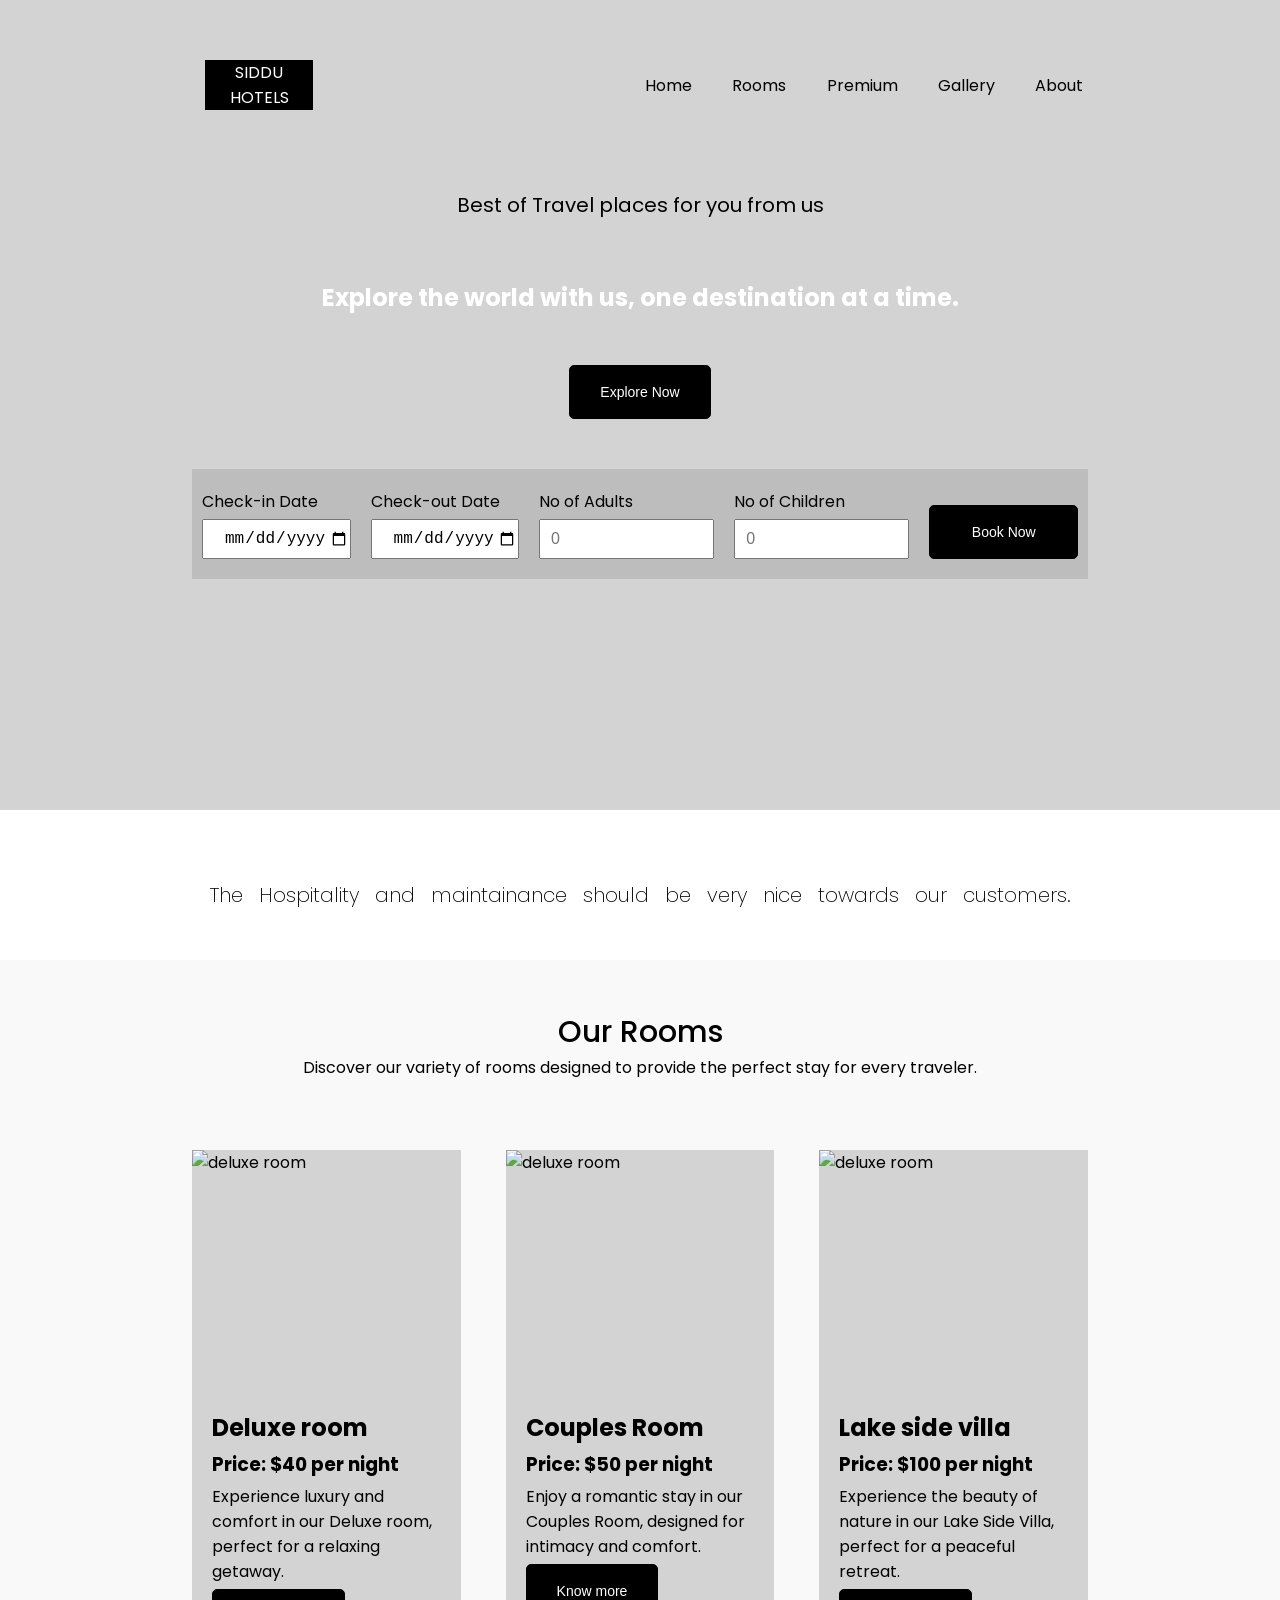
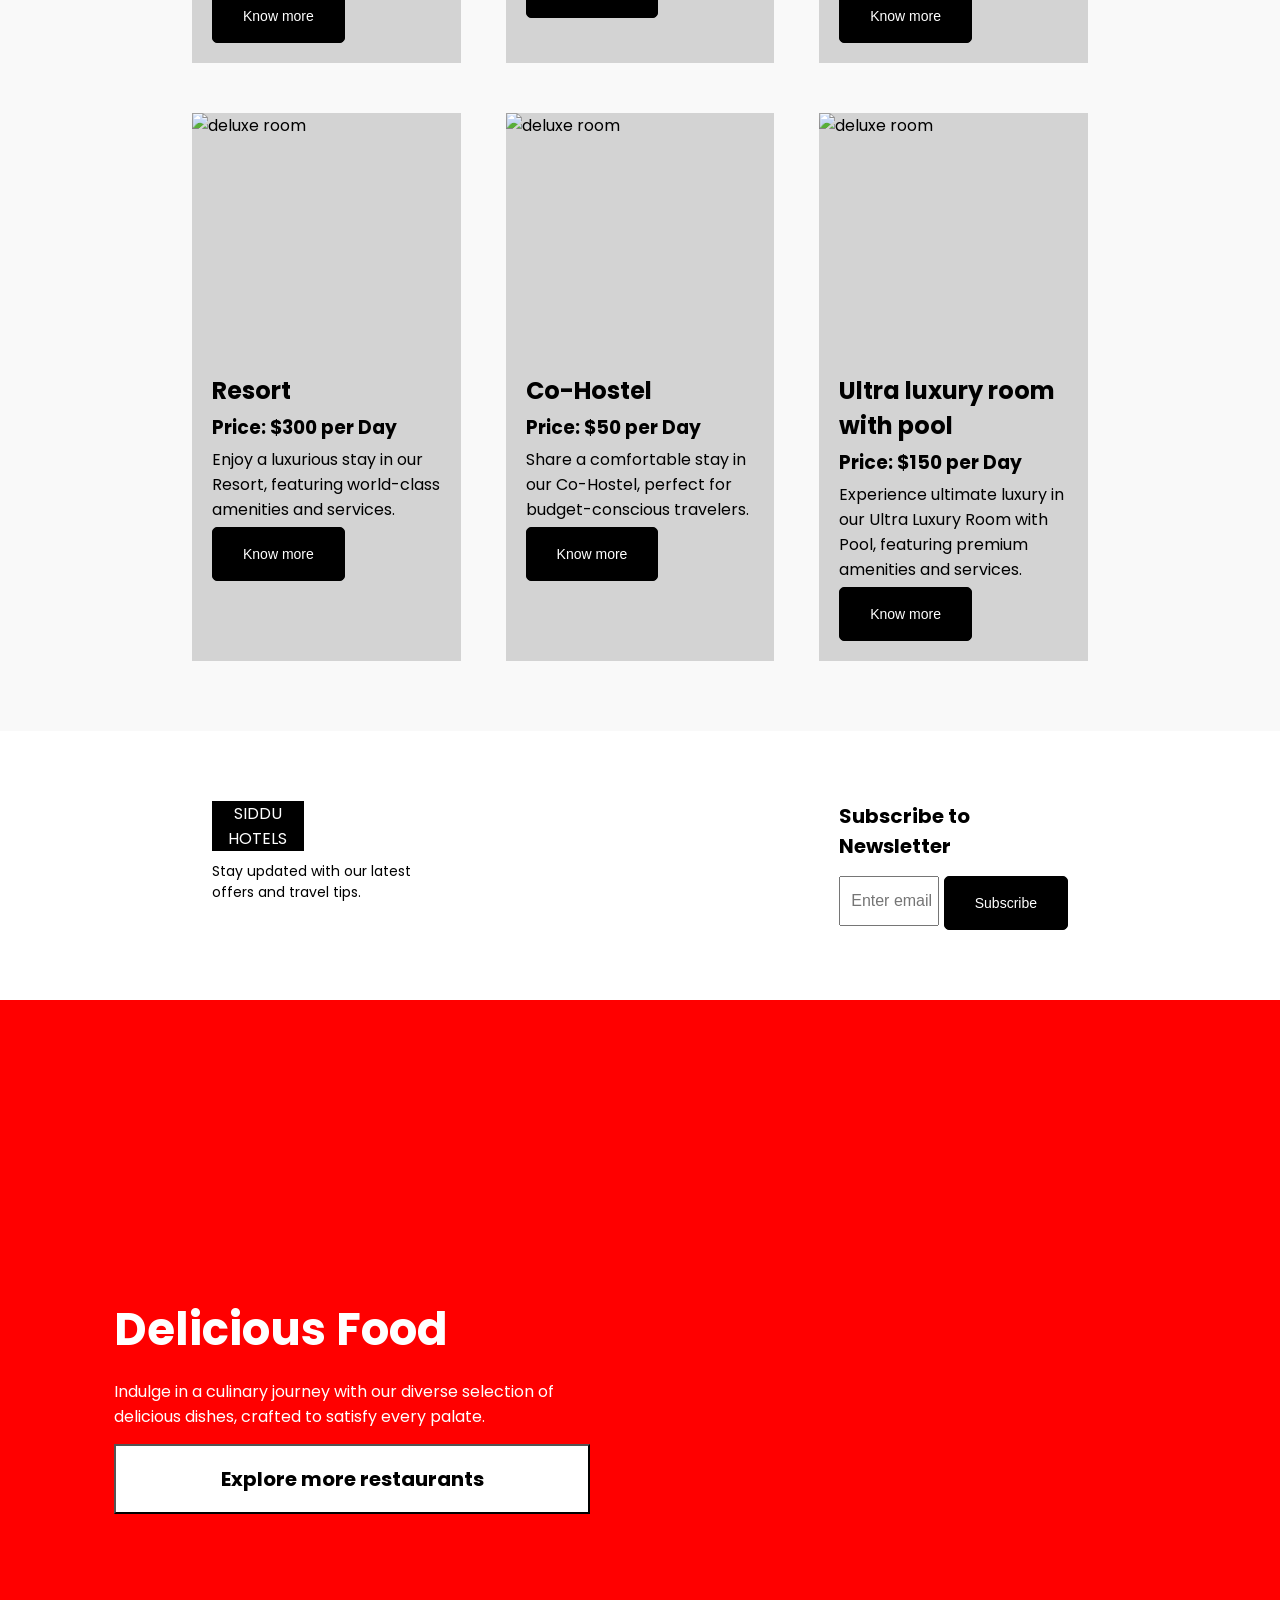
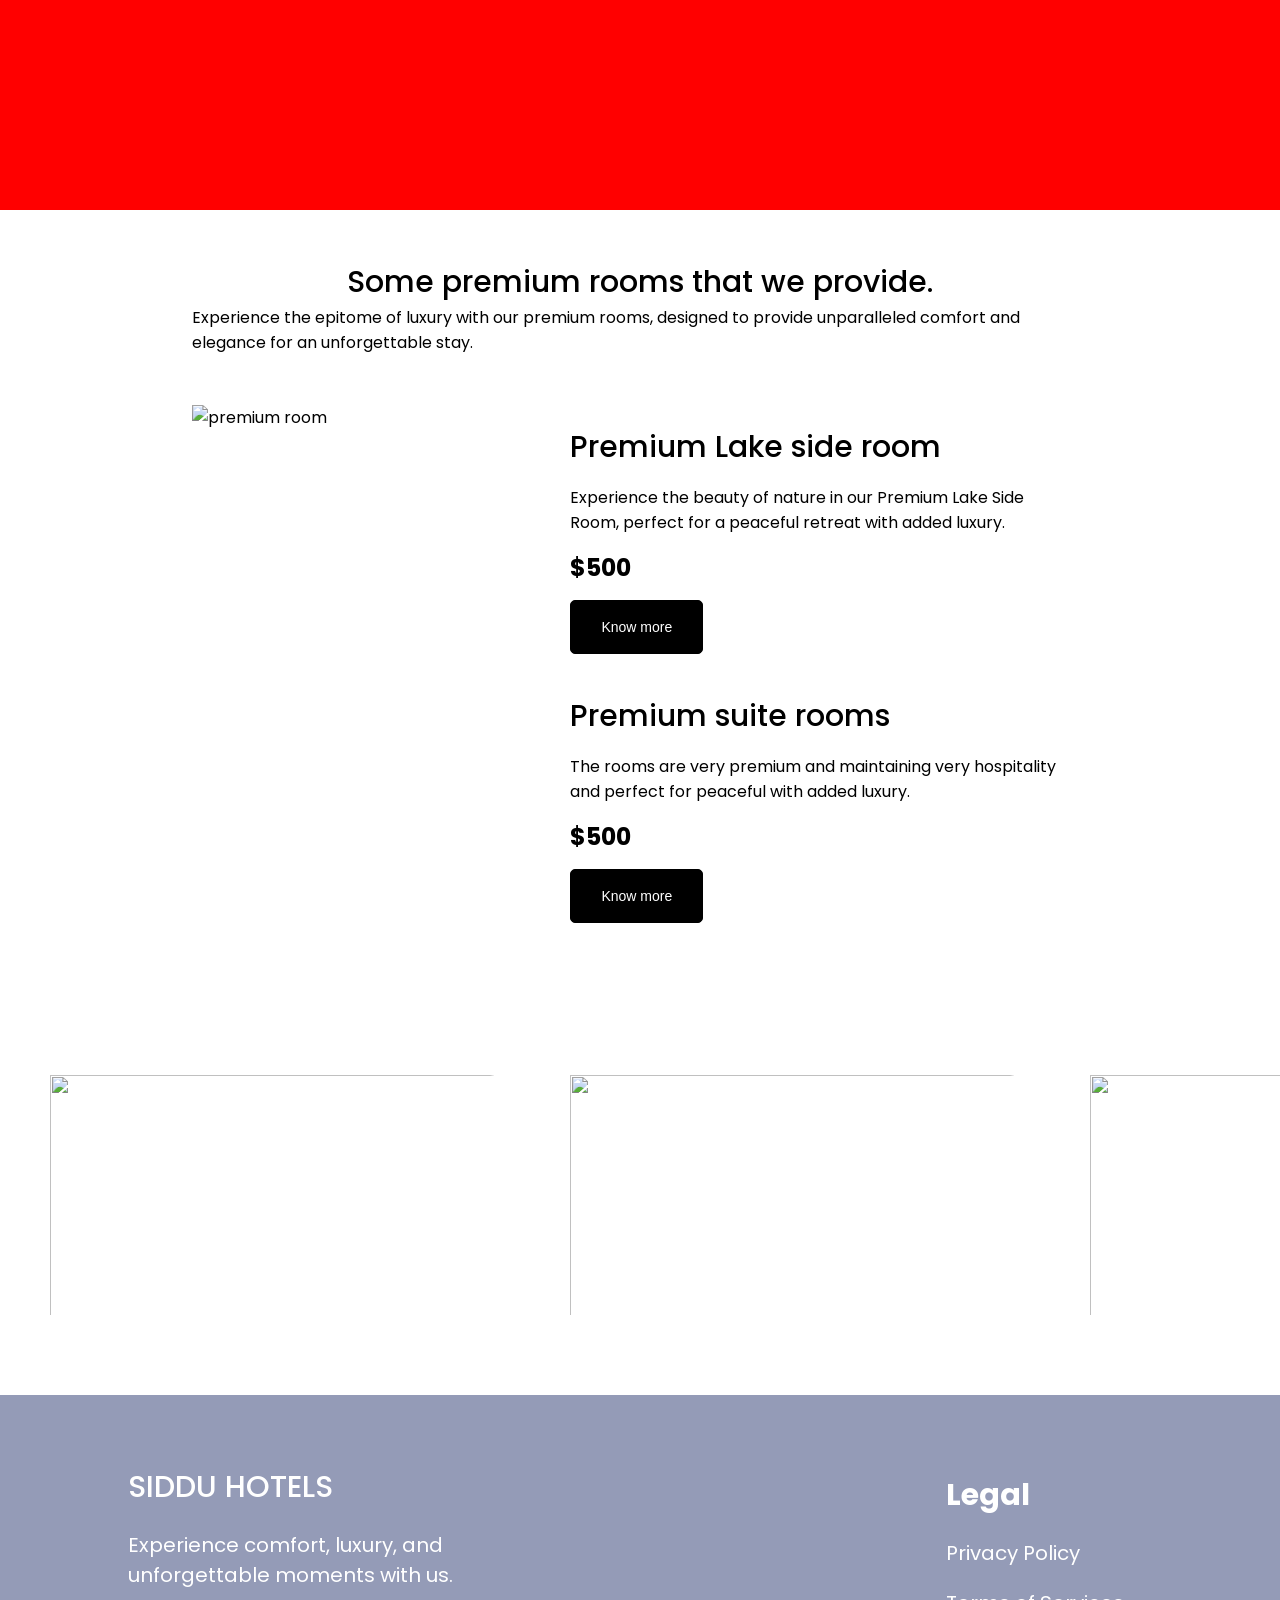
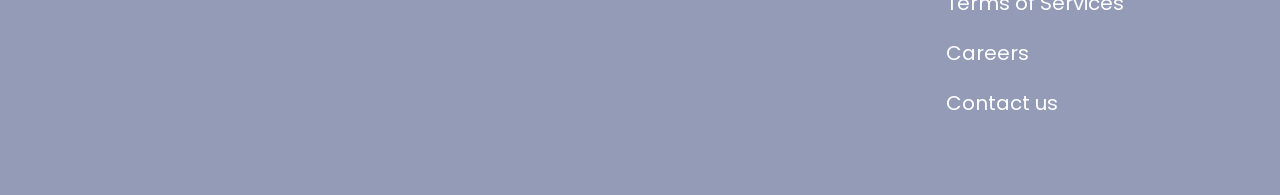
==== index.html @ 13f3d762 "hotel booking website" ====
<!DOCTYPE html>
<html lang="en">
<head>
    <meta charset="UTF-8">
    <meta name="viewport" content="width=device-width, initial-scale=1.0">
    <link rel="stylesheet" href="https://unpkg.com/aos@next/dist/aos.css" />
    <link rel="stylesheet" href="style.css">
    <link rel="stylesheet" href="https://cdnjs.cloudflare.com/ajax/libs/font-awesome/7.0.1/css/all.min.css" integrity="sha512-2SwdPD6INVrV/lHTZbO2nodKhrnDdJK9/kg2XD1r9uGqPo1cUbujc+IYdlYdEErWNu69gVcYgdxlmVmzTWnetw==" crossorigin="anonymous" referrerpolicy="no-referrer" />
    <title>Siddu Travels</title>
</head>
<body>
    <!-- banner area  -->
    <section class="banner">
        <!-- Header Area -->
        <header class="header">

            <div class="logo">
                <p class="logo-text">SIDDU</p>
                <p class="logo-text">HOTELS</p>
            </div>
            <nav class="nav">
                <ul class="nav-links">
                    <li class="nav-link">Home</li>
                    <li class="nav-link">Rooms</li>
                    <li class="nav-link">Premium</li>
                    <li class="nav-link">Gallery</li>
                    <li class="nav-link">About</li>
                </ul>
            </nav>

        </header>
        <!-- Banner Content -->
        <div class="banner-details">

            <div class="badge" data-aos="fade-up" data-aos-duration="1000">
                Best of Travel places for you from us
            </div>

            <h1 class="banner-heading"  data-aos="fade-up" data-aos-duration="1000" >
                Explore the world with us, one destination at a time.
            </h1>

            <button class="btn" data-aos="fade-up" data-aos-duration="1000">Explore Now</button>

            <div class="booking" data-aos="fade-up" data-aos-duration="1000">
                
                <div class="inp">
                    <label for="checkin">Check-in Date</label>
                    <input type="date" id="checkin" name="checkin">
                </div>

                <div class="inp">
                    <label for="checkout">Check-out Date</label>
                    <input type="date" id="checkout" name="checkout">
                </div>
                
                <div class="inp">
                    <label for="adults">No of Adults</label>
                    <input type="number" id="adults" name="adults" placeholder="0">
                </div>

                <div class="inp">
                    <label for="children">No of Children</label>
                    <input type="number" id="children" name="children" placeholder="0">
                </div>

                <div class="inp">
                    <button class="btn">
                        Book Now
                    </button>
                </div>

            </div>

        </div>

    </section>

    <!-- About section  -->

    <section class="about" data-aos="fade-up" data-aos-duration="1000">
        <i class="fa-solid fa-globe icon"></i>
        <p> The Hospitality and maintainance should be very nice towards our customers. </p>
    </section>

    <section class="rooms">

        <h1 class="section-title" data-aos="fade-up" data-aos-duration="1000">Our Rooms</h1>
        <p data-aos="fade-up" data-aos-duration="1000">Discover our variety of rooms designed to provide the perfect stay for every traveler.</p>
    
        <div class="rooms-area">

            <div class="room">
                <div class="room-img" data-aos="fade-up" data-aos-duration="1000">
                    <img class="room-image" src="https://encrypted-tbn0.gstatic.com/images?q=tbn:ANd9GcTF1XBn66RtHW55lMUef0v63sf1AAba9BiySw&s" alt="deluxe room">
                </div>
                <div class="room-details">
                    <h2>Deluxe room</h2>
                    <h3>Price: $40 per night</h3>
                    <p>Experience luxury and comfort in our Deluxe room, perfect for a relaxing getaway.</p>
                    <button class="btn">Know more</button>
                </div>
            </div>

            <div class="room">
                <div class="room-img" data-aos="fade-up" data-aos-duration="1000" >
                    <img class="room-image" src="https://encrypted-tbn0.gstatic.com/images?q=tbn:ANd9GcQd9kGl3tRP4NToluVBrGaXBBMooz8uRmF4cw&s" alt="deluxe room">
                </div>
                <div class="room-details">
                    <h2>Couples Room</h2>
                    <h3>Price: $50 per night</h3>
                    <p>Enjoy a romantic stay in our Couples Room, designed for intimacy and comfort.</p>
                    <button class="btn">Know more</button>
                </div>
            </div>

            <div class="room">
                <div class="room-img" data-aos="fade-up" data-aos-duration="1000">
                    <img class="room-image" src="https://cf.bstatic.com/xdata/images/hotel/max1024x768/589974566.jpg?k=aae5334119327b7b8bda242e7fee72cbdb190465b9ee74444368dd35a75f3619&o=" alt="deluxe room">
                </div>
                <div class="room-details">
                    <h2>Lake side villa</h2>
                    <h3>Price: $100 per night</h3>
                    <p>Experience the beauty of nature in our Lake Side Villa, perfect for a peaceful retreat.</p>
                    <button class="btn">Know more</button>
                </div>
            </div>

            <div class="room">
                <div class="room-img" data-aos="fade-up" data-aos-duration="1000">
                    <img class="room-image" src="https://cf.bstatic.com/xdata/images/hotel/max1024x768/687899435.jpg?k=411e78ecf46e826792cfd04ff1932faeb50892d9db1ea647212239a85c72c580&o=" alt="deluxe room">
                </div>
                <div class="room-details">
                    <h2>Resort</h2>
                    <h3>Price: $300 per Day</h3>
                    <p>Enjoy a luxurious stay in our Resort, featuring world-class amenities and services.</p>
                    <button class="btn">Know more</button>
                </div>
            </div>

            <div class="room">
                <div class="room-img" data-aos="fade-up" data-aos-duration="1000">
                    <img class="room-image" src="https://encrypted-tbn0.gstatic.com/images?q=tbn:ANd9GcRHYMKIutKWANrzGmhzv1EwbnFwGojRrOhRkg&s" alt="deluxe room">
                </div>
                <div class="room-details">
                    <h2>Co-Hostel</h2>
                    <h3>Price: $50 per Day</h3>
                    <p>Share a comfortable stay in our Co-Hostel, perfect for budget-conscious travelers.</p>
                    <button class="btn">Know more</button>
                </div>
            </div>

            <div class="room">
                <div class="room-img" data-aos="fade-up" data-aos-duration="1000">
                    <img class="room-image" src="https://encrypted-tbn0.gstatic.com/images?q=tbn:ANd9GcQtQuZqF63DY5rdCVpat5Dy78xkSY0JNoDQKQ&s" alt="deluxe room">
                </div>
                <div class="room-details">
                    <h2>Ultra luxury room with pool</h2>
                    <h3>Price: $150 per Day</h3>
                    <p>Experience ultimate luxury in our Ultra Luxury Room with Pool, featuring premium amenities and services.</p>
                    <button class="btn">Know more</button>
                </div>
            </div>
        </div>
    </section>

    <!-- subscribe section  -->

    <section class="subscribe" data-aos="fade-up" data-aos-duration="1000">

        <div class="sub-text">
            <div class="logo2">
                <p class="logo-text">SIDDU</p>
                <p class="logo-text">HOTELS</p>
            </div>
            <p class="sub-desc">Stay updated with our latest offers and travel tips.</p>
        </div>

        <div class="sub-area">
            <h2 class="size">Subscribe to Newsletter</h2>
            <div class="sub-form">
            <input type="text" class="sub-inp" placeholder="Enter email">
            <button class="btn">Subscribe</button>
            </div>

        </div>

    </section> 

    <!-- food banner -->

    <section class="food" data-aos="fade-up" data-aos-duration="1000">
            <div class="food-detail">
                <h1 class="section-header">Delicious Food</h1>
                <p>Indulge in a culinary journey with our diverse selection of delicious dishes, crafted to satisfy every palate.</p>
            <button class="food-btn">
                Explore more restaurants
            </button>
            </div>
    </section>

    <!-- premium rooms -->

    <section class="premium" data-aos="fade-up" data-aos-duration="1000">

        <h1 class="section-title">Some premium rooms that we provide.</h1>
        <p>
            Experience the epitome of luxury with our premium rooms, designed to provide unparalleled comfort and elegance for an unforgettable stay.
        </p>
        <div class="prooms-area">

            <div class="prem-img" data-aos="fade-up" data-aos-duration="1000">
                <img class="proom-img" src="https://encrypted-tbn0.gstatic.com/images?q=tbn:ANd9GcSb9_fsT2aFsazm4W4JIiD3W_iQze0Qh7mQ5w&s" alt="premium room">
            </div>
            <div class="proom-boxes" >
                <div class="proom-box" data-aos="fade-up" data-aos-duration="1000">
                    <h1 class="section-title">Premium Lake side room</h1>
                    <p>Experience the beauty of nature in our Premium Lake Side Room, perfect for a peaceful retreat with added luxury.</p>
                    <h2>$500</h2>
                    <button class="btn">Know more</button>
                </div>
                <div class="proom-box" data-aos="fade-up" data-aos-duration="1500">
                    <h1 class="section-title">Premium suite rooms</h1>
                    <p>The rooms are very premium and maintaining very hospitality and perfect for peaceful with added luxury.</p>
                    <h2>$500</h2>
                    <button class="btn">Know more</button>
                </div>
            </div>
        </div>

    </section>

    <!-- Gallery section  -->

    <section class="gallery">
        <div class="marquee">
            <div class="marquee-content" data-aos="fade-up" data-aos-duration="1000">
                <img class="gall-img" src="https://assets.simplotel.com/simplotel/image/upload/w_5000,h_3333/x_0,y_260,w_5000,h_2813,r_0,c_crop,q_80,fl_progressive/w_900,f_auto,c_fit/pride-hotel-pune/Premium_2844e620?1773964800306">
                <img class="gall-img" src="https://assets.simplotel.com/simplotel/image/upload/w_5000,h_3333/x_0,y_260,w_5000,h_2813,r_0,c_crop,q_80,fl_progressive/w_900,f_auto,c_fit/pride-hotel-pune/Premium_Carpet_f604bbee?1773964800068">
                <img class="gall-img" src="https://encrypted-tbn0.gstatic.com/images?q=tbn:ANd9GcQ0rhABkykaPJWJPi-CTkDfndxtcx3VNyGUZQ&s">
                <img class="gall-img" src="https://encrypted-tbn0.gstatic.com/images?q=tbn:ANd9GcRfyDN_mDg8i5W5jkhvU4_UvxErrwGPnKHfQQ&s">
            </div>
        </div>
    </section>

    <!-- Footer section  -->

    <section class="footer">
        <div class="footer-data">
            <p class=section-title>SIDDU HOTELS</p>
            <p>Experience comfort, luxury, and <br>unforgettable moments with us.</p>
            <div class="icons">
                <i class="fa-brands fa-x-twitter" ></i>
                <i class="fa-brands fa-linkedin"></i>
                <i class="fa-brands fa-instagram"></i>
                <i class="fa-brands fa-facebook"></i>
            </div>
        </div>
        <div class="info">
            <h2>Legal</h2>
            <p>Privacy Policy</p>
            <p>Terms of Services</p>
            <p>Careers</p>
            <p>Contact us</p>
        </div>

    </section>

    <script src="https://unpkg.com/aos@next/dist/aos.js"></script>
    <script>
        AOS.init();
    </script>

</body>
</html>
---- style.css ----
@import url('https://fonts.googleapis.com/css2?family=Poppins:wght@300;400;500;600;700&display=swap');

/* font-family: 'Poppins', sans-serif; */

*{
    margin:0px;
    padding:0px;
    box-sizing:border-box;
}
.banner
{
    width:100%;
    height:90vh;
    background-color:lightgrey;
    background-image:url('https://images.pexels.com/photos/221471/pexels-photo-221471.jpeg?cs=srgb&dl=pexels-pixabay-221471.jpg&fm=jpg');
    background-repeat:no-repeat;
    background-size:cover;
    display:flex;
    flex-direction:column;
}
.header
{
    width:100%;
    height:70px;
    /* background-color:red; */
    padding:0px 15%;
    display:flex;
    justify-content:space-between;
    margin-top:50px;
}
.logo
{
    width:15%;
    height:70px;
    /* background-color:green; */
    display:flex;
    flex-direction:column;
    justify-content:center;
    align-items:center;
}
.logo-text
{
    width:80%;
    background-color:black;
    color:white;
    text-align: center;
    font-family: 'Poppins', sans-serif;
}
.nav
{
    width:50%;
    /* background-color:blue; */
    height:70px;
}
.nav-links
{
    width:100%;
    height:70px;
    /* background-color:yellow; */
    list-style-type:none;
    display:flex;
    align-items:center;
    justify-content: space-between;
    font-family: 'Poppins', sans-serif;
}
.nav-link
{
    padding:5px;
    
}
.nav-link:hover
{  
    background-color:black;
    color:lightgrey;
    cursor:pointer;
    transition:0.3s;
}
/* banner-details  */
.banner-details
{
    width:100%;
    /* background-color:white; */
    padding: 20px 15%;
    margin-top:40px;
    display:flex;
    flex-direction:column;
    align-items:center;
    row-gap:50px;

}
.badge
{
    width:max-content;
    padding:10px 20px;
    background-color:lightgrey;
    font-family: 'Poppins', sans-serif;
    font-size:20px;
    border-radius:10px;
}
.banner-heading
{
    font-family: 'Poppins', sans-serif;
    color:white;
    
}
.btn
{
    padding:18px 30px;
    font-size:14px;
    background-color:black;
    color:white;
    border:1px solid black;
    cursor:pointer;
    border-radius:5px;
}
.booking
{
    width:100%;
    padding:20px 10px;
    background-color:rgba(0,0,0,0.1);
    display:flex;
    column-gap:20px;
}
.inp
{
    width:20%;
    /* height:50px; */
    display:flex;
    flex-direction:column;
    font-family: 'Poppins', sans-serif;
    row-gap:5px;
    justify-content:flex-end;
}
input
{
    height:40px;
    text-indent: 10px;
    font-size:16px;
}
.book-btn
{
    padding:10px 30px;
}

/* About css  */
.about
{
    width:100%;
    padding:50px 15%;
    /* background-color:red; */
    font-family: 'Poppins', sans-serif;
    font-size:20px;
    font-weight:200;
    word-spacing:10px;
    display:flex;
    flex-direction:column;
    row-gap:20px;
    align-items:center;
}
.highlight
{
    font-weight:500;
    font-size:25px;
}
.icon
{
    font-size:30px;
    color:#06def5;
}

/* Rooms section */
.rooms
{
    width:100%;
    padding:50px 15%;
    background-color:#f9f9f9;
    display: flex;
    flex-direction:column;
    align-items:center;
    font-family: 'poppins', sans-serif;
}
.section-title
{
    font-size:30px;
    font-weight:500;
}
.rooms-area
{
    width:100%;
    padding:20px 0px;
    /* background-color:red; */
    margin-top:50px;
    display:flex;
    column-gap:5%;
    row-gap:50px;
    flex-wrap:wrap;
}
.room
{
    width:30%;
    background-color:lightgrey;
}
.room-img
{
    height:240px;
    width:100%;
    /* background-color:blue; */
    overflow:hidden;
    background-size:cover;
}
.room-details
{
    /* background-color:green; */
    display:flex;
    flex-direction:column;
    padding:20px;
    row-gap:5px;
    align-items:flex-start;
}
.room-image
{
    width:100%;
    height:100%;
    object-fit:cover;
}

/* subscribe css */
.subscribe
{
    width:100%;
    padding:50px 15%;
    /* background-color:violet; */
    display:flex;
    justify-content:space-between;
}
.sub-text
{
    width:30%;
    padding:20px;
    /* background-color:grey; */
    font-family: 'poppins', sans-serif;
    display:flex;
    flex-direction:column;
    row-gap:10px;
}
.logo2
{
    width:50%;
}
.sub-desc
{
    font-size:14px;
}
.sub-area
{
    width:30%;
    padding:20px;
    /* background-color:yellow; */
    display:flex;
    flex-direction:column;
    justify-content: center;
    font-family: 'poppins', sans-serif;
    row-gap:15px;
}
.size
{
    font-size:20px;
}
.sub-form
{
    display:flex;
    column-gap:5px;
}
.sub-inp
{
    height:50px;
    width:60%;
}

/* Food css */

.food
{
    width:100%;
    height:90vh;
    padding:30px 5%;
    background-color:red;
    background-image:url('https://static.vecteezy.com/system/resources/thumbnails/056/522/402/small/a-beautifully-arranged-dish-features-tender-meat-with-vibrant-vegetables-including-broccoli-and-orange-root-vegetables-surrounded-by-aromatic-steam-rising-from-the-plate-photo.jpeg');
    background-repeat: no-repeat;
    background-size: cover;
    display:flex;
    align-items:center;
}
.food-detail
{
    width:50%;
    padding:50px;
    /* background-color:red; */
    font-family: 'poppins', sans-serif;
    display:flex;
    flex-direction:column;
    color:white;
    row-gap:15px;
}
.food-btn
{
    background-color:white;
    color:black;
    cursor:pointer;
    padding:18px 10px;
    font-size:20px;
    font-weight:bold;
    font-family: 'poppins' , sans-serif;
}
.section-header
{
    font-size:45px;
}

/* premium css */

.premium
{
    width:100%;
    padding:50px 15%;
    font-family: 'poppins', sans-serif;
    /* background-color:red; */
    display:flex;
    flex-direction:column;
    align-items:center;
}
.prooms-area
{
    width:100%;
    height:600px;
    /* background-color:green; */
    margin-top:50px;
    display:flex;
    justify-content:space-between;
}
.prem-img
{
    width:30%;
    height:600px;
    /* background-color:yellow; */
}
.proom-boxes
{
    width:60%;
    height:600px;
    /* background-color:skyblue; */
    display:flex;
    flex-direction:column;
    
}
.proom-img
{
    width:100%;
    height:60%;
}
.proom-box
{
    width:100%;
    padding:20px;
    /* background-color:grey; */
    display:flex;
    flex-direction:column;
    align-items:start;
    row-gap:15px;
}

/* gallery */

.gallery {
    width: 100%;
    overflow: hidden;
    padding: 20px 0;
}

.marquee {
    width: 100%;
    padding:-100%;
    overflow: hidden;
}

.marquee-content {
    display: flex;
    width: max-content;
    gap: 20px;
    animation: scroll 20s linear infinite;
}

.gall-img {
    width: 500px;
    height: 300px;
    object-fit: cover;
    border-radius: 10px;
    padding-left:50px;
    padding-bottom:60px;
}

/* Perfect smooth scroll */
@keyframes scroll {
    0% {
        transform: translateX(0);
    }
    100% {
        transform: translateX(-100%);
    }
}

/* footer css */
.footer
{
    display:flex;
    background-color:#949bb7;
}

.footer-data
{
    width:70%;   /* fixed */
    height:400px;
    padding:70px 10%;
    font-family: 'poppins', sans-serif;
    font-size:20px;
    color:white;
    display:flex;
    flex-direction:column;
    row-gap:20px;
}

.icons
{
    display:flex;
    column-gap:30px;
    font-size:30px;
}

.info
{
    color:white;
    /* background-color:red; */
    width:30%;
    padding:50px 50px;   /* fixed */
    display:flex;
    flex-direction:column;
    justify-content:center;
    align-items:flex-start;
    row-gap:20px;
    font-size:20px;
    font-family: 'poppins',sans-serif;
}
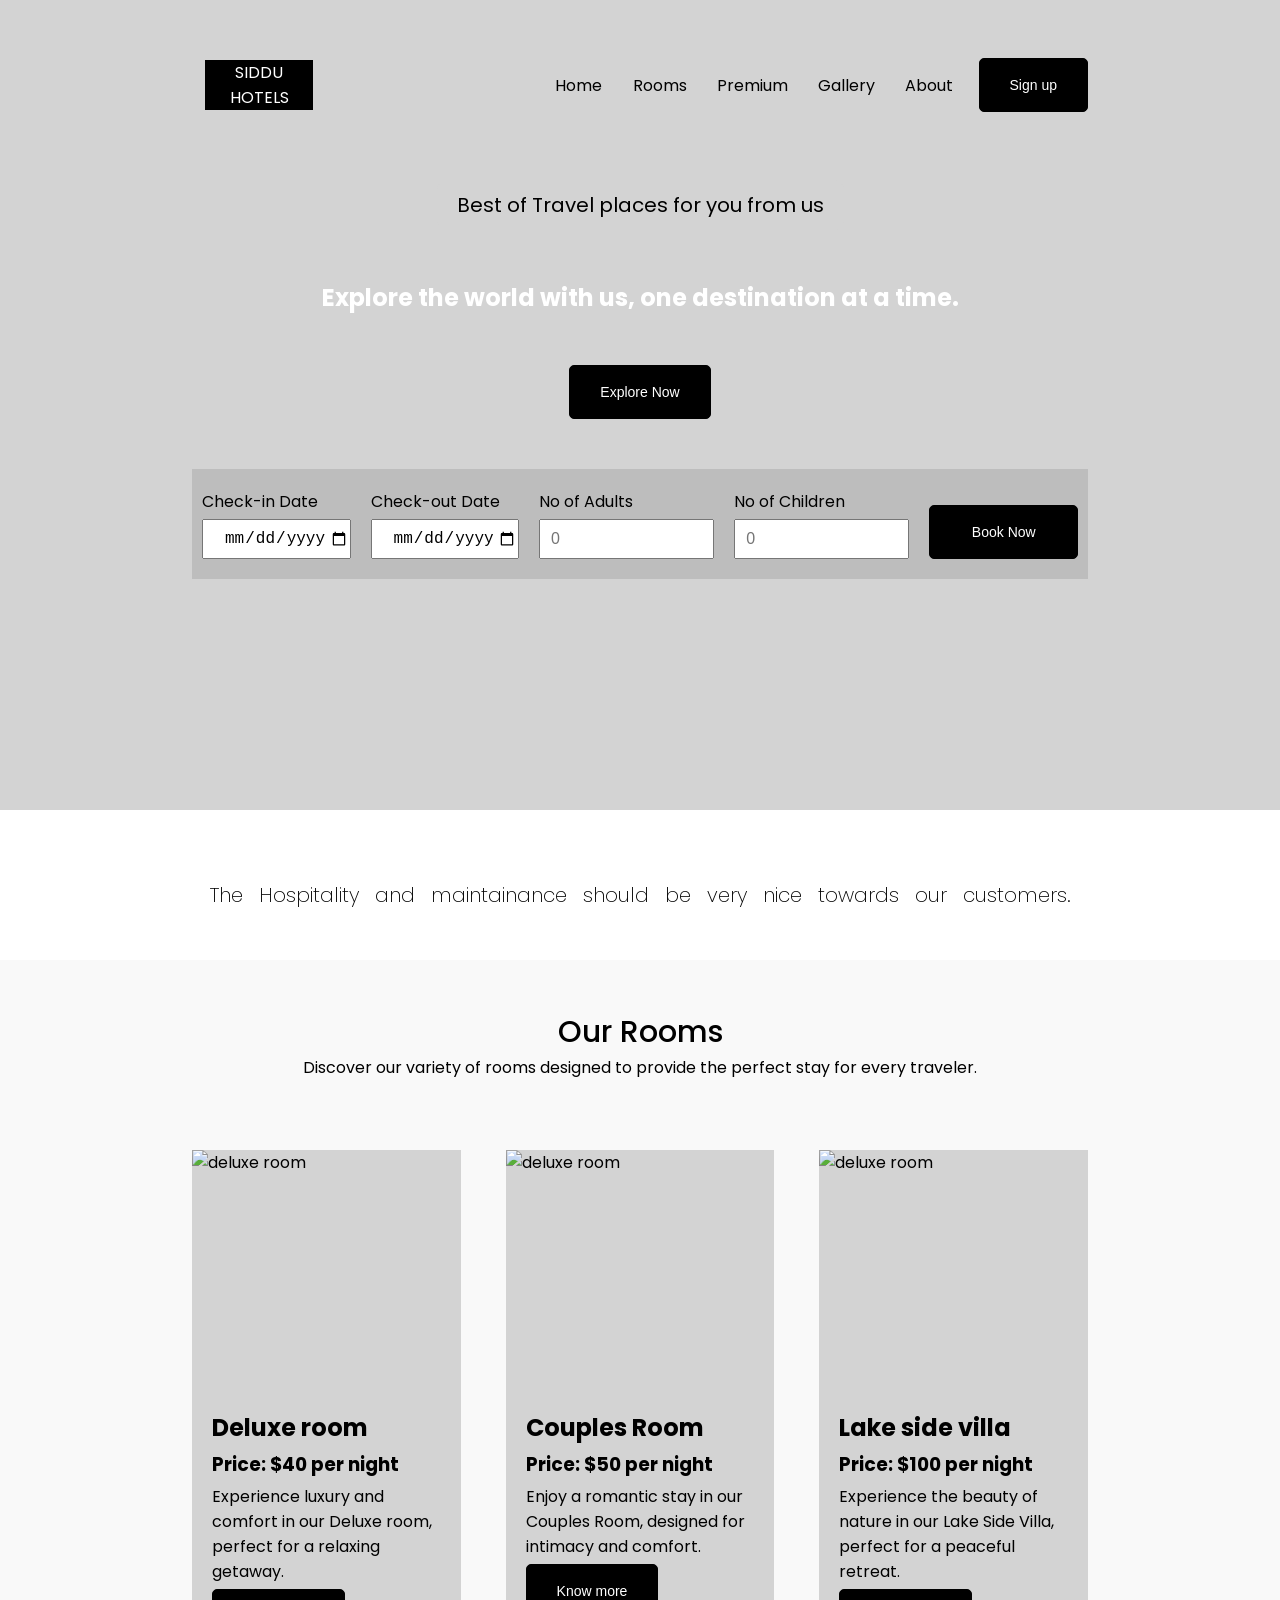
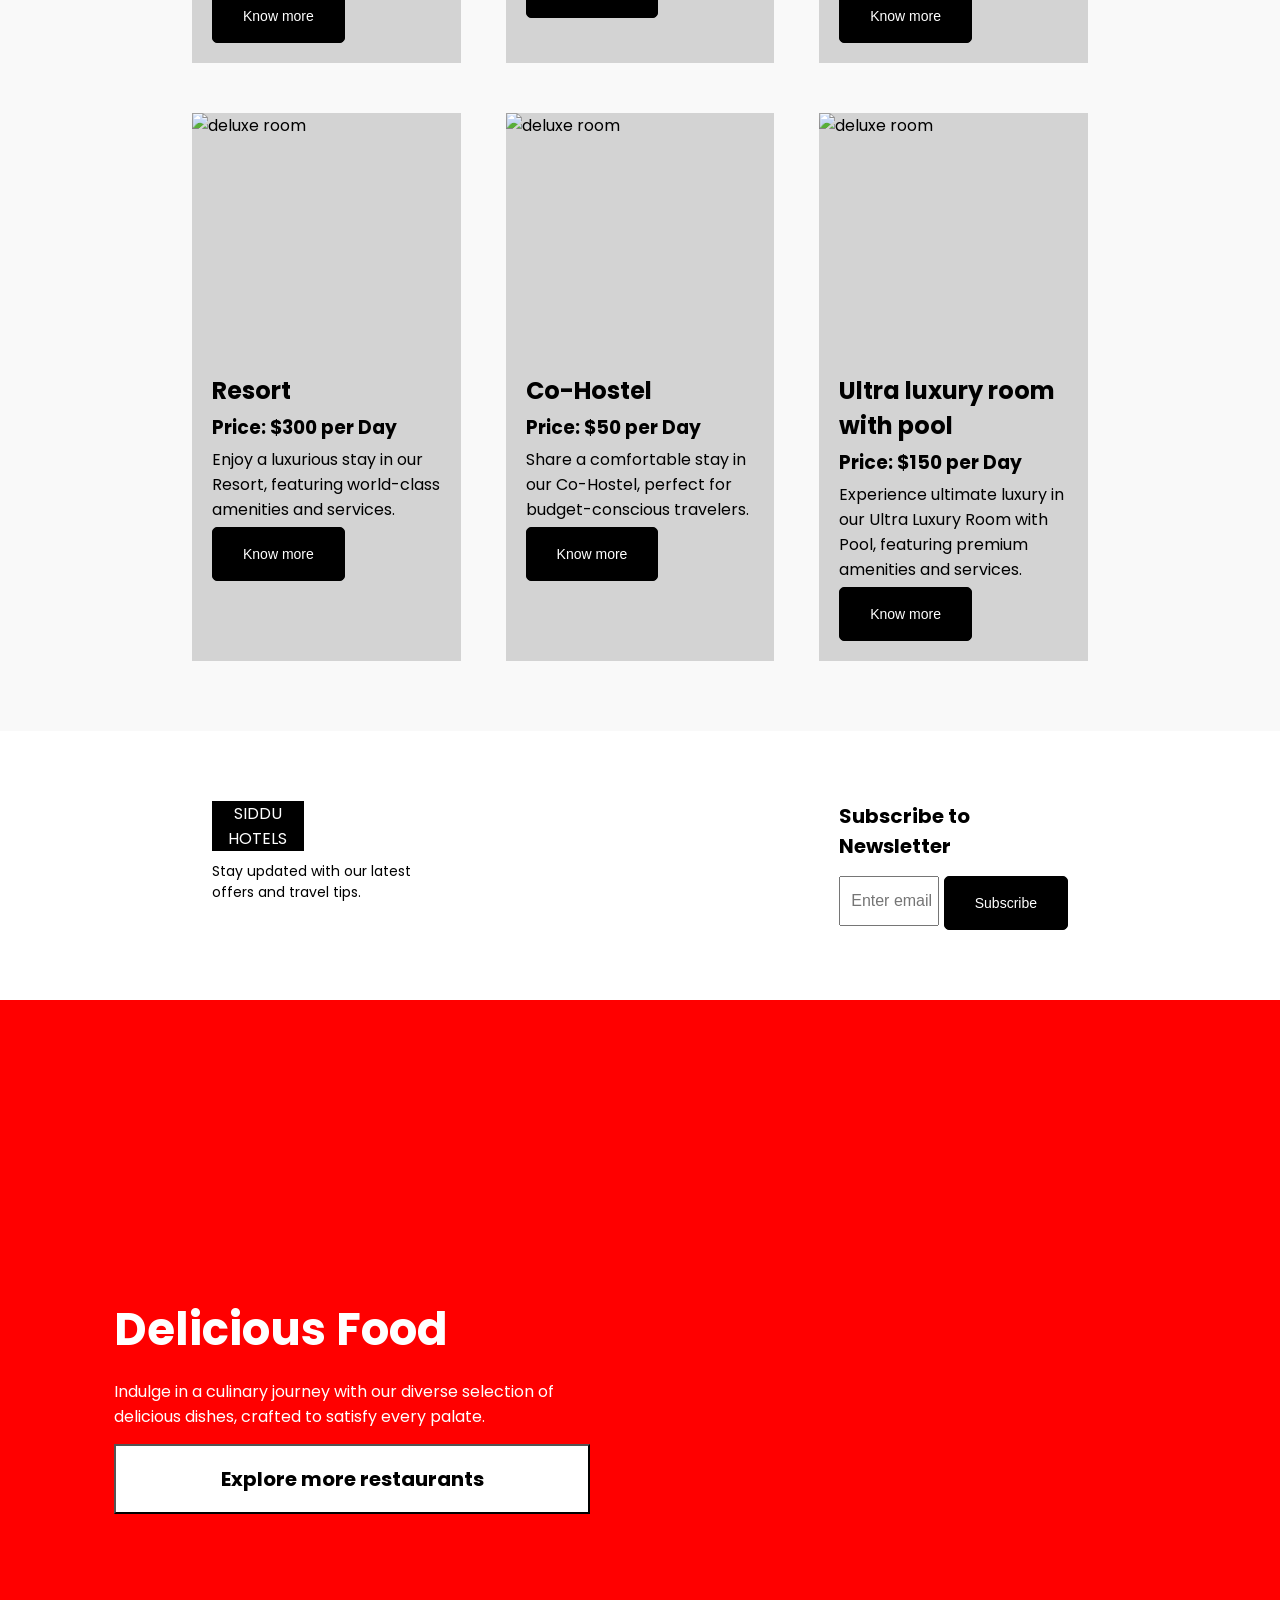
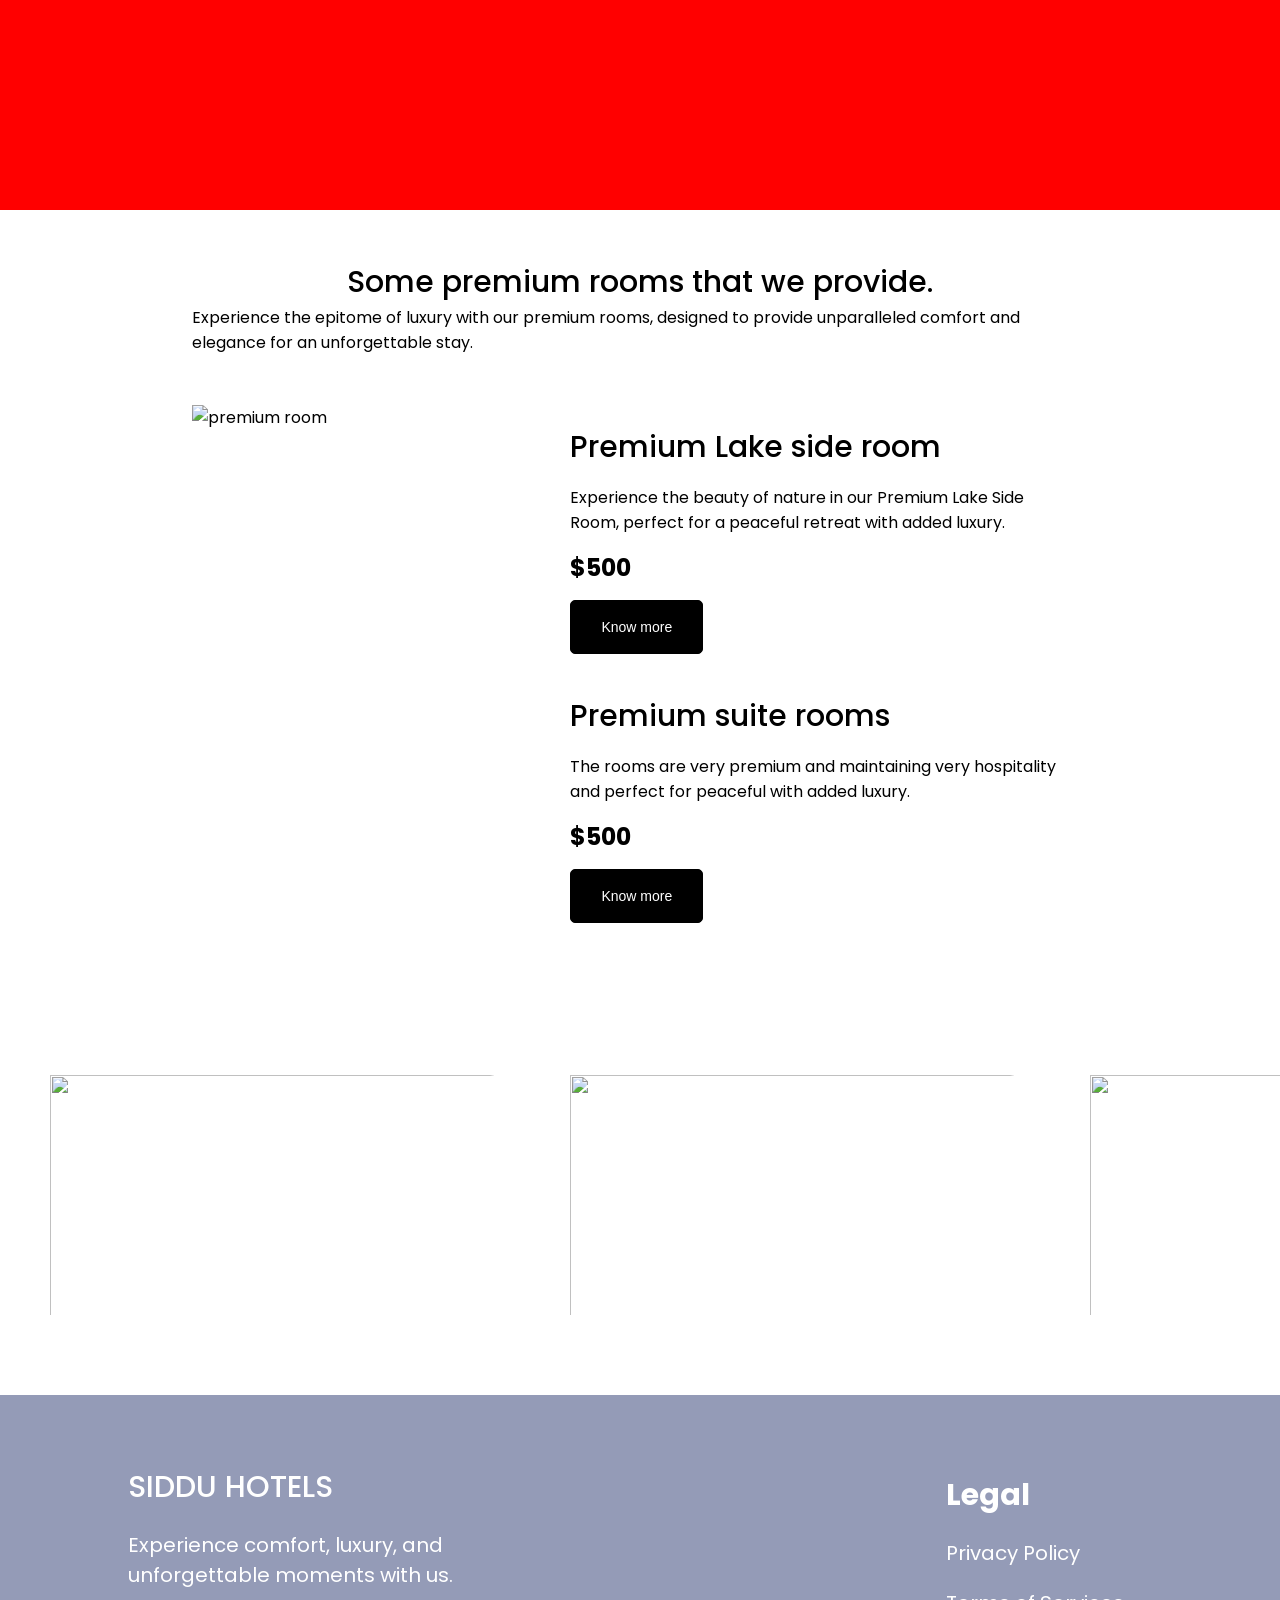
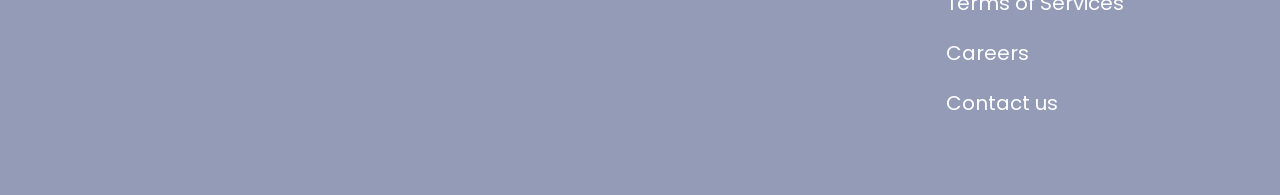
==== commit 398ba2d8: "adding login page" ====
--- a/index.html
+++ b/index.html
@@ -6,7 +6,7 @@
     <link rel="stylesheet" href="https://unpkg.com/aos@next/dist/aos.css" />
     <link rel="stylesheet" href="style.css">
     <link rel="stylesheet" href="https://cdnjs.cloudflare.com/ajax/libs/font-awesome/7.0.1/css/all.min.css" integrity="sha512-2SwdPD6INVrV/lHTZbO2nodKhrnDdJK9/kg2XD1r9uGqPo1cUbujc+IYdlYdEErWNu69gVcYgdxlmVmzTWnetw==" crossorigin="anonymous" referrerpolicy="no-referrer" />
-    <title>Siddu Travels</title>
+    <title>SIDDU HOTELS</title>
 </head>
 <body>
     <!-- banner area  -->
@@ -15,8 +15,8 @@
         <header class="header">
 
             <div class="logo">
-                <p class="logo-text">SIDDU</p>
-                <p class="logo-text">HOTELS</p>
+                    <p class="logo-text">SIDDU</p>
+                    <p class="logo-text">HOTELS</p>
             </div>
             <nav class="nav">
                 <ul class="nav-links">
@@ -25,6 +25,9 @@
                     <li class="nav-link">Premium</li>
                     <li class="nav-link">Gallery</li>
                     <li class="nav-link">About</li>
+                    <button class="btn" type="submit">
+                        <a href="index1.html">Sign up</a>
+                    </button>
                 </ul>
             </nav>
 
--- a/style.css
+++ b/style.css
@@ -48,7 +48,7 @@
 }
 .nav
 {
-    width:50%;
+    width:60%;
     /* background-color:blue; */
     height:70px;
 }
@@ -112,6 +112,11 @@
     border:1px solid black;
     cursor:pointer;
     border-radius:5px;
+}
+.btn a
+{
+    text-decoration: none;
+    color:white;
 }
 .booking
 {
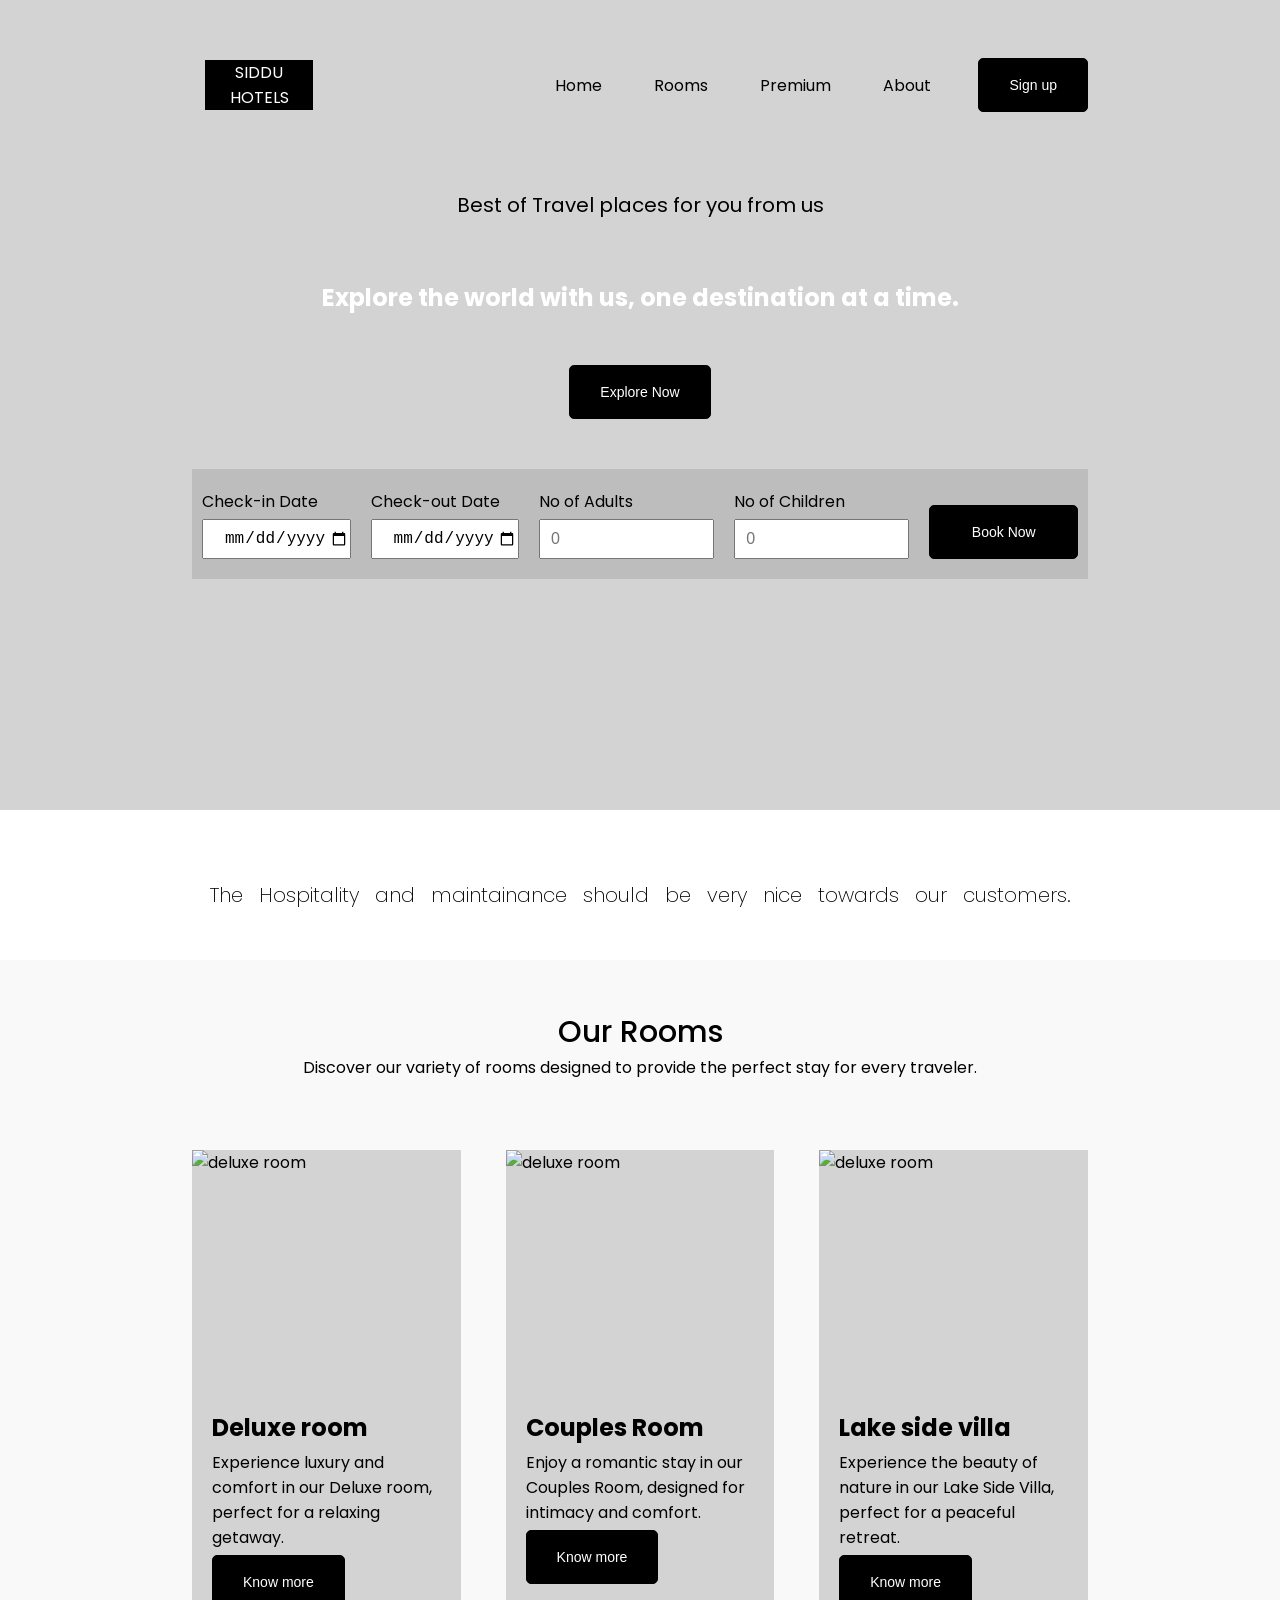
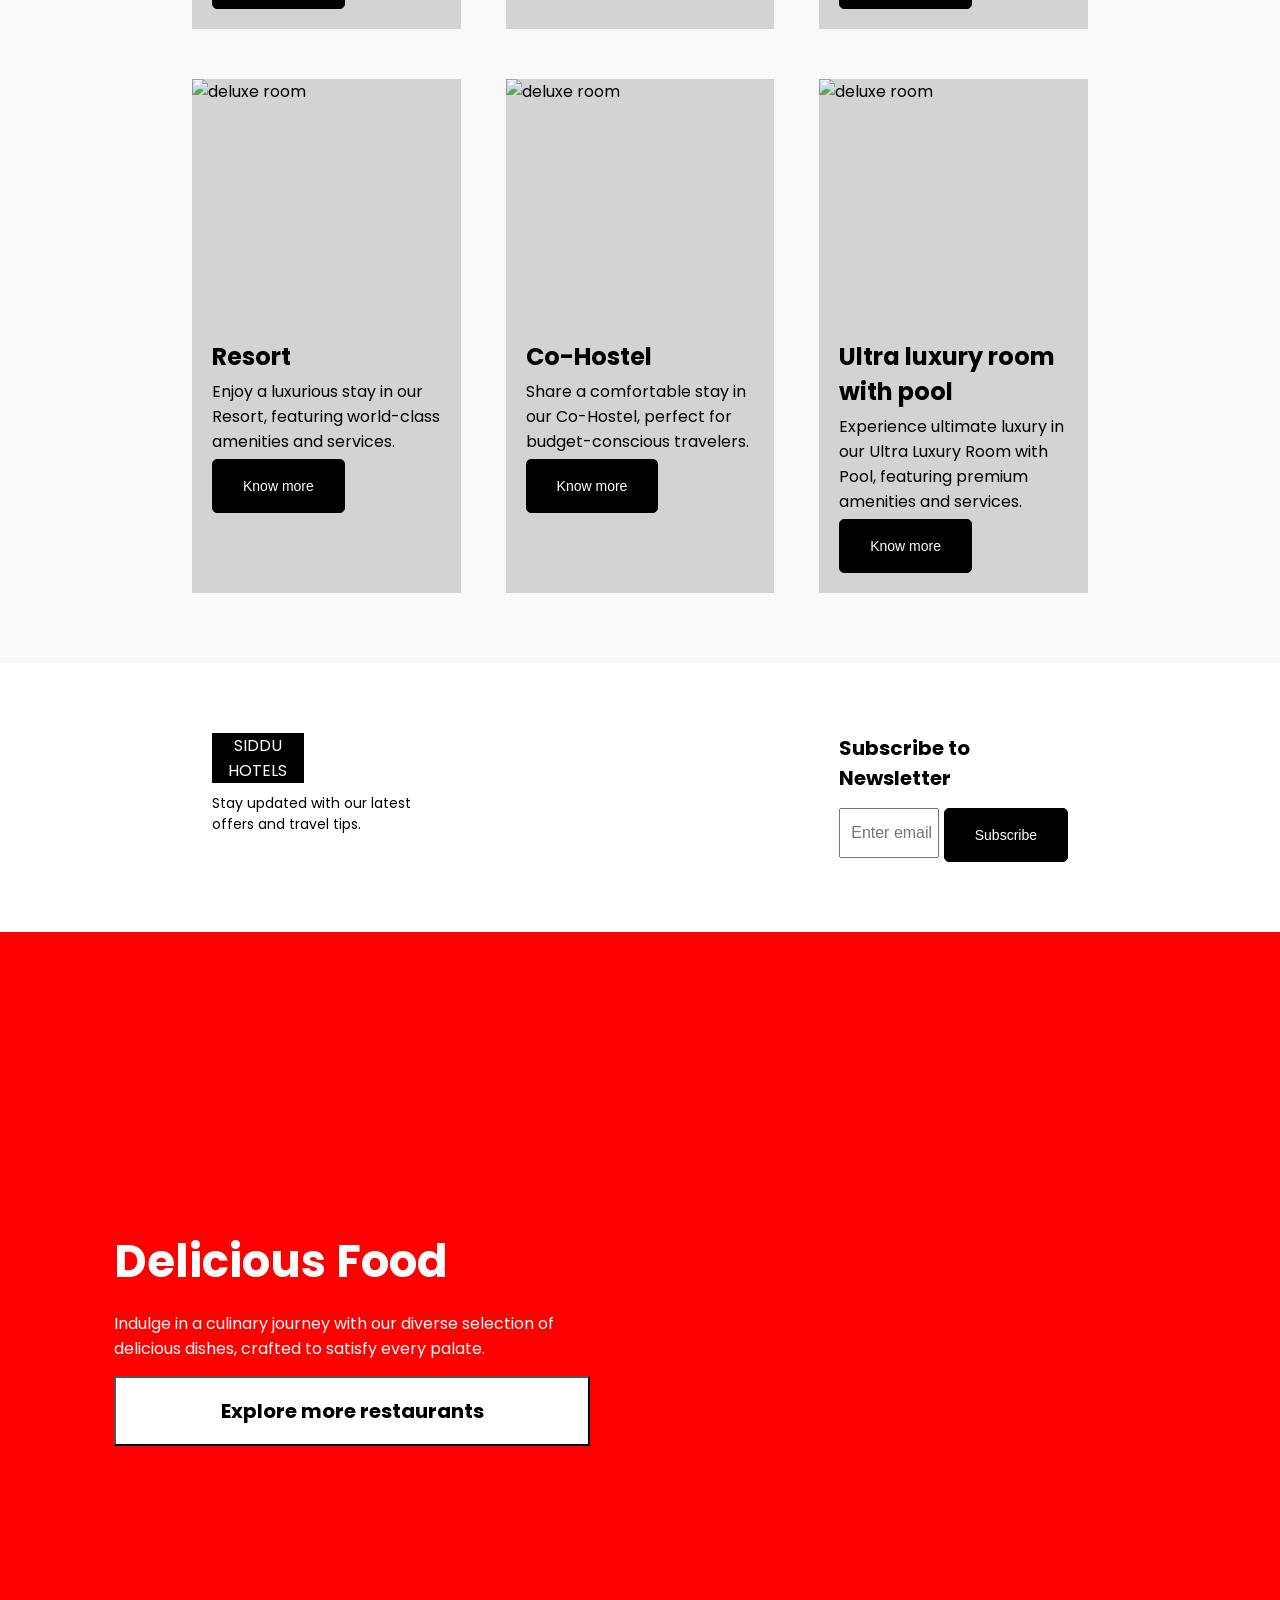
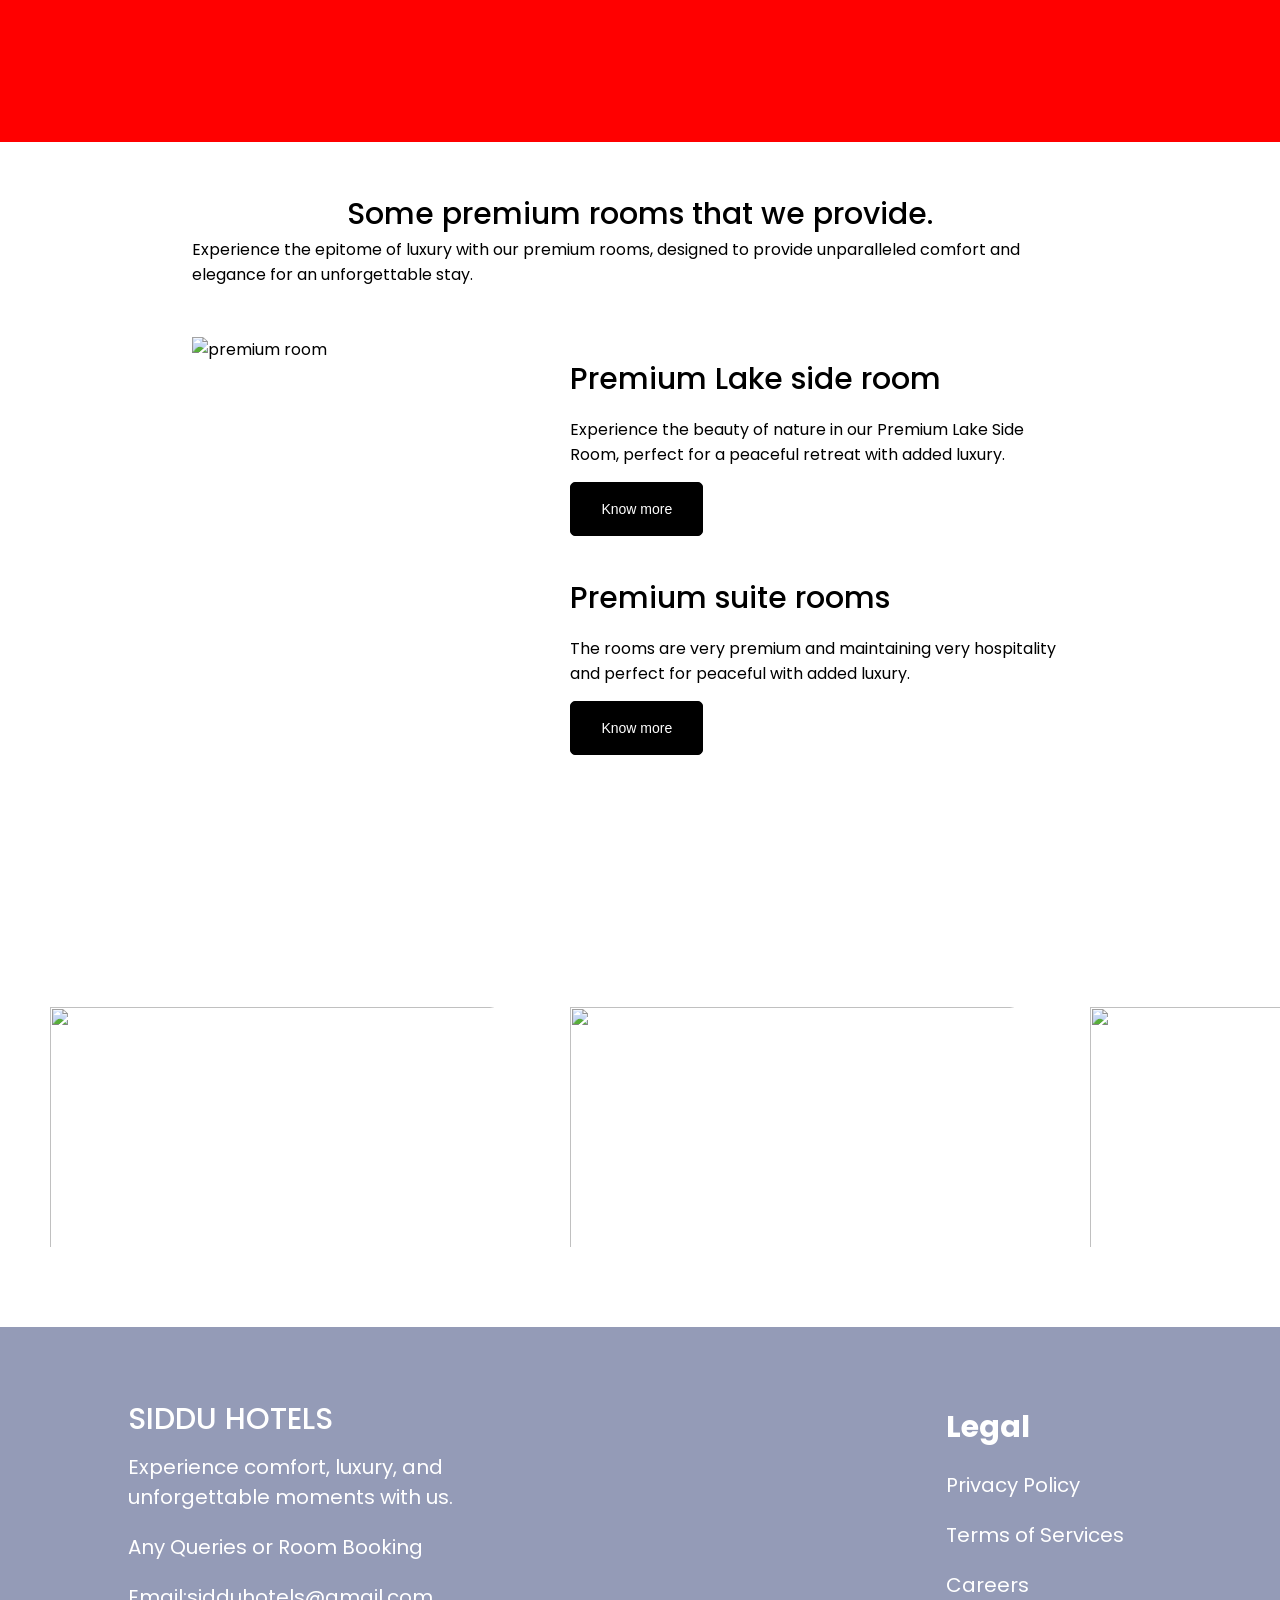
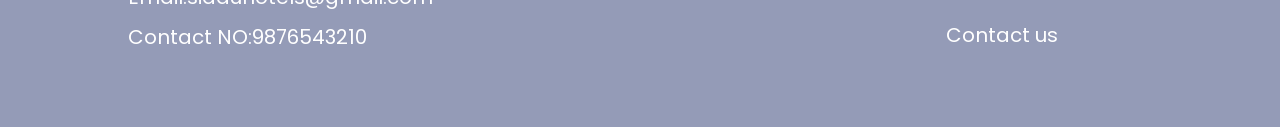
==== commit 0ac1ef38: "onclicking buttons in js" ====
--- a/index.html
+++ b/index.html
@@ -21,10 +21,9 @@
             <nav class="nav">
                 <ul class="nav-links">
                     <li class="nav-link">Home</li>
-                    <li class="nav-link">Rooms</li>
-                    <li class="nav-link">Premium</li>
-                    <li class="nav-link">Gallery</li>
-                    <li class="nav-link">About</li>
+                    <li class="nav-link" onclick="scrollToSection('rooms')" >Rooms</li>
+                    <li class="nav-link"onclick="scrollToSection('premium')">Premium</li>
+                    <li class="nav-link"onclick="scrollToSection('footer')">About</li>
                     <button class="btn" type="submit">
                         <a href="index1.html">Sign up</a>
                     </button>
@@ -43,7 +42,7 @@
                 Explore the world with us, one destination at a time.
             </h1>
 
-            <button class="btn" data-aos="fade-up" data-aos-duration="1000">Explore Now</button>
+            <button class="btn" data-aos="fade-up" data-aos-duration="1000" onclick="goToRooms()">Explore Now</button>
 
             <div class="booking" data-aos="fade-up" data-aos-duration="1000">
                 
@@ -68,7 +67,7 @@
                 </div>
 
                 <div class="inp">
-                    <button class="btn">
+                    <button class="btn" onclick="calculateBooking()">
                         Book Now
                     </button>
                 </div>
@@ -86,7 +85,7 @@
         <p> The Hospitality and maintainance should be very nice towards our customers. </p>
     </section>
 
-    <section class="rooms">
+    <section class="rooms" id="rooms">
 
         <h1 class="section-title" data-aos="fade-up" data-aos-duration="1000">Our Rooms</h1>
         <p data-aos="fade-up" data-aos-duration="1000">Discover our variety of rooms designed to provide the perfect stay for every traveler.</p>
@@ -99,7 +98,7 @@
                 </div>
                 <div class="room-details">
                     <h2>Deluxe room</h2>
-                    <h3>Price: $40 per night</h3>
+                    <!-- <h3>Price: $40 per night</h3> -->
                     <p>Experience luxury and comfort in our Deluxe room, perfect for a relaxing getaway.</p>
                     <button class="btn">Know more</button>
                 </div>
@@ -111,7 +110,7 @@
                 </div>
                 <div class="room-details">
                     <h2>Couples Room</h2>
-                    <h3>Price: $50 per night</h3>
+                    <!-- <h3>Price: $50 per night</h3> -->
                     <p>Enjoy a romantic stay in our Couples Room, designed for intimacy and comfort.</p>
                     <button class="btn">Know more</button>
                 </div>
@@ -123,7 +122,7 @@
                 </div>
                 <div class="room-details">
                     <h2>Lake side villa</h2>
-                    <h3>Price: $100 per night</h3>
+                    <!-- <h3>Price: $100 per night</h3> -->
                     <p>Experience the beauty of nature in our Lake Side Villa, perfect for a peaceful retreat.</p>
                     <button class="btn">Know more</button>
                 </div>
@@ -135,7 +134,7 @@
                 </div>
                 <div class="room-details">
                     <h2>Resort</h2>
-                    <h3>Price: $300 per Day</h3>
+                    <!-- <h3>Price: $300 per Day</h3> -->
                     <p>Enjoy a luxurious stay in our Resort, featuring world-class amenities and services.</p>
                     <button class="btn">Know more</button>
                 </div>
@@ -147,7 +146,7 @@
                 </div>
                 <div class="room-details">
                     <h2>Co-Hostel</h2>
-                    <h3>Price: $50 per Day</h3>
+                    <!-- <h3>Price: $50 per Day</h3> -->
                     <p>Share a comfortable stay in our Co-Hostel, perfect for budget-conscious travelers.</p>
                     <button class="btn">Know more</button>
                 </div>
@@ -159,7 +158,7 @@
                 </div>
                 <div class="room-details">
                     <h2>Ultra luxury room with pool</h2>
-                    <h3>Price: $150 per Day</h3>
+                    <!-- <h3>Price: $150 per Day</h3> -->
                     <p>Experience ultimate luxury in our Ultra Luxury Room with Pool, featuring premium amenities and services.</p>
                     <button class="btn">Know more</button>
                 </div>
@@ -204,7 +203,7 @@
 
     <!-- premium rooms -->
 
-    <section class="premium" data-aos="fade-up" data-aos-duration="1000">
+    <section class="premium" data-aos="fade-up" data-aos-duration="1000" id="premium">
 
         <h1 class="section-title">Some premium rooms that we provide.</h1>
         <p>
@@ -219,13 +218,13 @@
                 <div class="proom-box" data-aos="fade-up" data-aos-duration="1000">
                     <h1 class="section-title">Premium Lake side room</h1>
                     <p>Experience the beauty of nature in our Premium Lake Side Room, perfect for a peaceful retreat with added luxury.</p>
-                    <h2>$500</h2>
+                    <!-- <h2>$500</h2> -->
                     <button class="btn">Know more</button>
                 </div>
                 <div class="proom-box" data-aos="fade-up" data-aos-duration="1500">
                     <h1 class="section-title">Premium suite rooms</h1>
                     <p>The rooms are very premium and maintaining very hospitality and perfect for peaceful with added luxury.</p>
-                    <h2>$500</h2>
+                    <!-- <h2>$500</h2> -->
                     <button class="btn">Know more</button>
                 </div>
             </div>
@@ -248,7 +247,7 @@
 
     <!-- Footer section  -->
 
-    <section class="footer">
+    <section class="footer" id="footer">
         <div class="footer-data">
             <p class=section-title>SIDDU HOTELS</p>
             <p>Experience comfort, luxury, and <br>unforgettable moments with us.</p>
@@ -258,6 +257,9 @@
                 <i class="fa-brands fa-instagram"></i>
                 <i class="fa-brands fa-facebook"></i>
             </div>
+            <p>Any Queries or Room Booking<p>
+            <p>Email:sidduhotels@gmail.com</p>
+            <p>Contact NO:9876543210</p>
         </div>
         <div class="info">
             <h2>Legal</h2>
@@ -270,6 +272,7 @@
     </section>
 
     <script src="https://unpkg.com/aos@next/dist/aos.js"></script>
+    <script src="script.js"></script>
     <script>
         AOS.init();
     </script>
--- a/style.css
+++ b/style.css
@@ -113,7 +113,7 @@
     cursor:pointer;
     border-radius:5px;
 }
-.btn a
+ a
 {
     text-decoration: none;
     color:white;
@@ -431,7 +431,7 @@
     color:white;
     display:flex;
     flex-direction:column;
-    row-gap:20px;
+    row-gap:10px;
 }
 
 .icons
